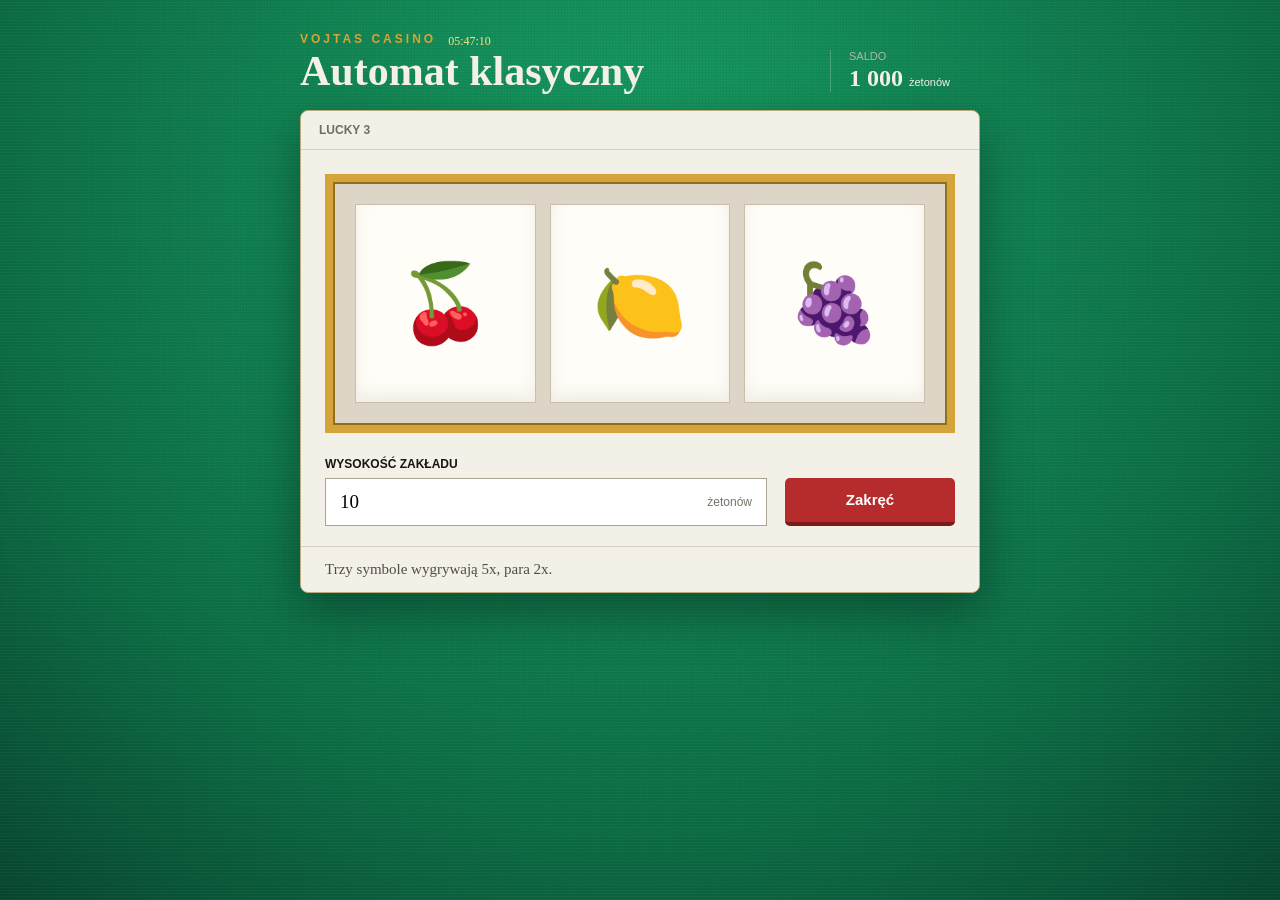
==== slot.html @ 4b45bf96 "gui + lobby" ====
<!DOCTYPE html>
<html lang="pl">
<head>
    <meta charset="UTF-8">
    <meta name="viewport" content="width=device-width, initial-scale=1.0">
    <meta name="description" content="Prosty automat do gry za fikcyjne żetony.">
    <title>Vojtas Casino</title>
    <link rel="stylesheet" href="style.css">
    <script src="script.js" defer></script>
</head>
<body>
    <div class="casino-shell">
        <header class="casino-header">
            <div>
                <div class="brand-row">
                    <p class="eyebrow"><a class="casino-logo" href="index.html">Vojtas Casino</a></p>
                    <time id="casino-clock" class="casino-clock" aria-label="Aktualna godzina">00:00:00</time>
                </div>
                <h1>Automat klasyczny</h1>
            </div>
            <div class="balance-box" aria-label="Aktualne saldo">
                <span>Saldo</span>
                <strong><span id="balance">1 000</span> <small>żetonów</small></strong>
            </div>
        </header>

        <main class="game-panel">
            <div class="machine-topline">
                <span>Lucky 3</span>
            </div>

            <div id="reels" class="reels" aria-label="Wynik losowania">
                <span>🍒</span>
                <span>🍋</span>
                <span>🍇</span>
            </div>

            <div class="controls">
                <div class="bet-field">
                    <label for="bet">Wysokość zakładu</label>
                    <div class="input-wrap">
                        <input id="bet" type="number" min="10" step="10" value="10">
                        <span>żetonów</span>
                    </div>
                </div>
                <button id="spin" type="button">Zakręć</button>
            </div>

            <p id="message" class="message" aria-live="polite">Trzy symbole wygrywają 5x, para 2x.</p>
        </main>
    </div>
    <div id="celebration" aria-hidden="true"></div>
</body>
</html>
---- style.css ----
:root {
    --ink: #161514;
    --paper: #f3f0e8;
    --red: #b62b2b;
    --gold: #d5a43a;
    --green: #1d5b46;
}

* { box-sizing: border-box; }

body {
    min-height: 100vh;
    margin: 0;
    padding: 32px 16px;
    color: var(--ink);
    font-family: Georgia, "Times New Roman", serif;
    background-color: #0b6b43;
    background-image:
        repeating-linear-gradient(0deg, rgba(255,255,255,.035) 0 1px, transparent 1px 3px),
        repeating-linear-gradient(90deg, rgba(0,0,0,.04) 0 1px, transparent 1px 3px),
        radial-gradient(circle at 50% 20%, #159b61 0, #0b6b43 68%, #07462f 100%);
}

button, input { font: inherit; }

.casino-shell {
    width: min(680px, 100%);
    margin: 0 auto;
}

.casino-header {
    display: flex;
    align-items: flex-end;
    justify-content: space-between;
    gap: 24px;
    margin-bottom: 18px;
    color: var(--paper);
}

.eyebrow {
    margin: 0 0 4px;
    color: var(--gold);
    font-family: "Trebuchet MS", sans-serif;
    font-size: 12px;
    font-weight: 700;
    letter-spacing: 3px;
    text-transform: uppercase;
}

.brand-row {
    display: flex;
    align-items: center;
    gap: 12px;
}

.brand-row .eyebrow { margin-bottom: 4px; }

.casino-clock {
    color: #ffe187;
    font-size: 12px;
    font-variant-numeric: tabular-nums;
}

.casino-logo {
    color: inherit;
    text-decoration: none;
}

.casino-logo:hover,
.casino-logo:focus-visible {
    text-decoration: underline;
    text-underline-offset: 4px;
}

h1 {
    margin: 0;
    font-size: clamp(26px, 6vw, 42px);
    line-height: 1;
}

.balance-box {
    flex: 0 0 auto;
    min-width: 150px;
    padding-left: 18px;
    border-left: 1px solid rgba(243, 240, 232, .25);
}

.balance-box > span {
    display: block;
    margin-bottom: 3px;
    color: #b7b3aa;
    font-family: "Trebuchet MS", sans-serif;
    font-size: 11px;
    text-transform: uppercase;
}

.balance-box strong { font-size: 24px; }
.balance-box small {
    font-family: "Trebuchet MS", sans-serif;
    font-size: 11px;
    font-weight: 400;
}

.game-panel {
    overflow: hidden;
    border: 1px solid #b9aa7c;
    border-radius: 8px;
    background: var(--paper);
    box-shadow: 0 18px 50px rgba(0, 0, 0, .35);
}

.machine-topline {
    display: flex;
    justify-content: space-between;
    padding: 12px 18px;
    border-bottom: 1px solid #d5cfbf;
    color: #706d65;
    font-family: "Trebuchet MS", sans-serif;
    font-size: 12px;
    font-weight: 700;
    text-transform: uppercase;
}

.status-dot::before {
    content: "";
    display: inline-block;
    width: 7px;
    height: 7px;
    margin-right: 7px;
    border-radius: 50%;
    background: var(--green);
}

.reels {
    display: grid;
    grid-template-columns: repeat(3, minmax(0, 1fr));
    gap: clamp(8px, 2vw, 14px);
    margin: 24px;
    padding: clamp(12px, 3vw, 22px);
    border: 8px solid var(--gold);
    background: #ddd6c6;
    box-shadow: inset 0 0 0 2px #8e701f;
}

.reels span {
    display: grid;
    place-items: center;
    aspect-ratio: 1 / 1.1;
    border: 1px solid #c7bfac;
    background: #fffdf7;
    font-size: clamp(42px, 12vw, 76px);
    box-shadow: inset 0 -8px 16px rgba(53, 45, 31, .08);
}

.reels.spinning span {
    opacity: .35;
    filter: grayscale(.35);
}

.controls {
    display: grid;
    grid-template-columns: minmax(0, 1fr) 170px;
    gap: 18px;
    align-items: end;
    padding: 0 24px 20px;
}

.bet-field label {
    display: block;
    margin-bottom: 7px;
    font-family: "Trebuchet MS", sans-serif;
    font-size: 12px;
    font-weight: 700;
    text-transform: uppercase;
}

.input-wrap {
    display: flex;
    align-items: center;
    height: 48px;
    border: 1px solid #aaa391;
    background: #fff;
}

.input-wrap input {
    min-width: 0;
    width: 100%;
    height: 100%;
    padding: 0 14px;
    border: 0;
    outline: 0;
    background: transparent;
    font-size: 19px;
}

.input-wrap span {
    padding-right: 14px;
    color: #777268;
    font-family: "Trebuchet MS", sans-serif;
    font-size: 12px;
}

#spin {
    height: 48px;
    border: 0;
    border-bottom: 4px solid #7d1919;
    border-radius: 5px;
    color: white;
    background: var(--red);
    font-family: "Trebuchet MS", sans-serif;
    font-size: 15px;
    font-weight: 700;
    cursor: pointer;
}

#spin:active {
    border-bottom-width: 1px;
    transform: translateY(3px);
}

.message {
    min-height: 46px;
    margin: 0;
    padding: 14px 24px;
    border-top: 1px solid #d5cfbf;
    color: #504d46;
    font-size: 15px;
}

.disclaimer {
    margin: 14px 0 0;
    color: #aaa69d;
    font-family: "Trebuchet MS", sans-serif;
    font-size: 11px;
    text-align: center;
    text-transform: uppercase;
}

body:has(.lobby-shell) {
    background-color: #0b6b43;
}

.lobby-shell { width: min(900px, 100%); }

.lobby-header { margin-bottom: 22px; }

.game-grid {
    display: grid;
    grid-template-columns: repeat(2, minmax(0, 1fr));
    gap: 18px;
}

.game-card {
    overflow: hidden;
    border: 1px solid rgba(213, 164, 58, .75);
    border-radius: 8px;
    background: var(--paper);
    box-shadow: 0 18px 50px rgba(0, 0, 0, .28);
}

.game-card-art {
    display: grid;
    grid-template-columns: repeat(3, 1fr);
    gap: 8px;
    padding: 22px;
    border-bottom: 1px solid #d5cfbf;
    background: #ddd6c6;
}

.game-card-art span {
    display: grid;
    place-items: center;
    aspect-ratio: 1;
    border: 4px solid var(--gold);
    border-radius: 4px;
    background: #fffdf7;
    font-size: clamp(38px, 8vw, 64px);
}

.game-card-body {
    display: flex;
    align-items: center;
    justify-content: space-between;
    gap: 16px;
    min-height: 105px;
    padding: 18px;
}

.game-card-body h2,
.game-card-body p { margin: 0; }

.game-card-body h2 { font-size: 27px; }

.game-type {
    margin-bottom: 4px !important;
    color: #777268;
    font-family: "Trebuchet MS", sans-serif;
    font-size: 11px;
    text-transform: uppercase;
}

.play-button {
    flex: 0 0 auto;
    padding: 12px 18px;
    border-bottom: 3px solid #7d1919;
    border-radius: 5px;
    color: white;
    background: var(--red);
    font-family: "Trebuchet MS", sans-serif;
    font-weight: 700;
    text-decoration: none;
}

.game-card-coming-soon { opacity: .68; }
.game-card-coming-soon .game-card-art span { font-family: Georgia, serif; color: #777268; }
.coming-soon { font-family: "Trebuchet MS", sans-serif; font-size: 12px; }

#celebration {
    position: fixed;
    inset: 0;
    overflow: hidden;
    pointer-events: none;
    z-index: 10;
}

.confetti {
    position: absolute;
    top: -24px;
    width: 9px;
    height: 16px;
    border-radius: 2px;
    animation: confetti-fall var(--fall-duration) linear forwards;
}

@keyframes confetti-fall {
    to {
        transform: translate(var(--drift), 105vh) rotate(var(--spin));
    }
}

.message.win {
    color: #165d43;
    font-weight: 700;
}

@media (prefers-reduced-motion: reduce) {
    .confetti { display: none; }
}

@media (max-width: 520px) {
    body { padding: 22px 12px; }
    .casino-header { align-items: center; }
    .game-grid { grid-template-columns: 1fr; }
    .balance-box {
        min-width: 118px;
        padding-left: 12px;
    }
    .balance-box strong { font-size: 20px; }
    .balance-box small { display: block; }
    .reels {
        margin: 14px;
        border-width: 6px;
    }
    .controls {
        grid-template-columns: 1fr;
        padding: 0 14px 16px;
    }
    .message { padding-inline: 14px; }
}
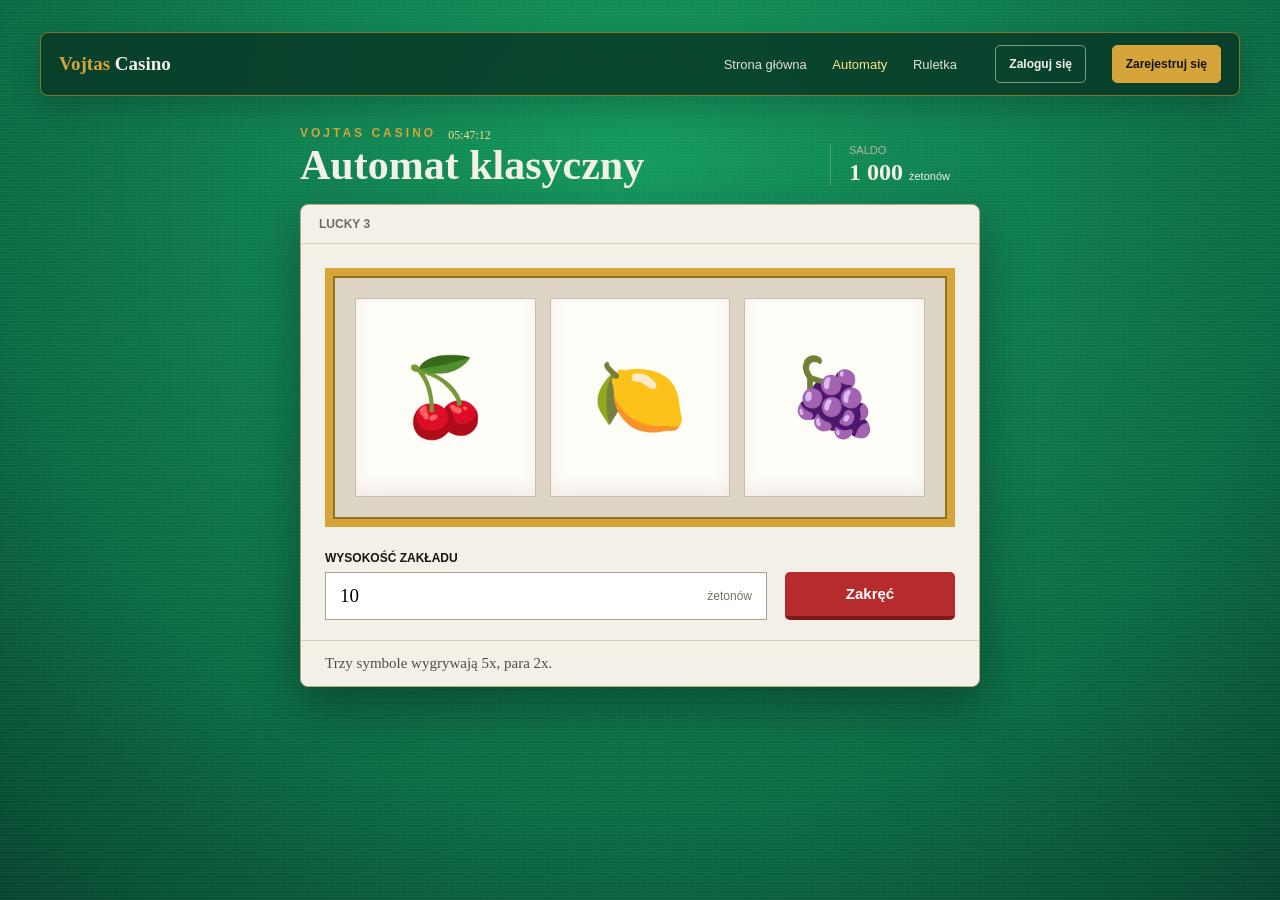
==== commit 866530d4: "update" ====
--- a/slot.html
+++ b/slot.html
@@ -9,6 +9,19 @@
     <script src="script.js" defer></script>
 </head>
 <body>
+    <nav class="site-nav" aria-label="Menu główne">
+        <a class="site-brand" href="home.html">Vojtas <span>Casino</span></a>
+        <div class="site-nav-links">
+            <a href="home.html">Strona główna</a>
+            <a href="index.html#automaty" aria-current="page">Automaty</a>
+            <a href="roulette.html">Ruletka</a>
+        </div>
+        <div class="site-nav-actions">
+            <button type="button" class="login-button" data-auth-action="logowania">Zaloguj się</button>
+            <button type="button" class="register-button" data-auth-action="rejestracji">Zarejestruj się</button>
+        </div>
+        <p class="nav-notice" role="status" aria-live="polite"></p>
+    </nav>
     <div class="casino-shell">
         <header class="casino-header">
             <div>
--- a/style.css
+++ b/style.css
@@ -23,6 +23,100 @@
 
 button, input { font: inherit; }
 
+.site-nav {
+    position: relative;
+    display: flex;
+    align-items: center;
+    gap: clamp(18px, 3vw, 42px);
+    width: min(1200px, 100%);
+    min-height: 64px;
+    margin: 0 auto 30px;
+    padding: 12px 18px;
+    border: 1px solid rgba(213, 164, 58, .55);
+    border-radius: 8px;
+    color: var(--paper);
+    background: rgba(8, 54, 37, .82);
+    box-shadow: 0 12px 30px rgba(0, 0, 0, .2);
+    font-family: "Trebuchet MS", sans-serif;
+}
+
+.site-brand {
+    flex: 0 0 auto;
+    color: var(--gold);
+    font-family: Georgia, "Times New Roman", serif;
+    font-size: 19px;
+    font-weight: 700;
+    text-decoration: none;
+}
+
+.site-brand span { color: var(--paper); }
+
+.site-nav-links,
+.site-nav-actions {
+    display: flex;
+    align-items: center;
+    gap: clamp(12px, 2vw, 26px);
+}
+
+.site-nav-links { margin-left: auto; }
+
+.site-nav-links a {
+    color: #e4e0d5;
+    font-size: 13px;
+    text-decoration: none;
+    white-space: nowrap;
+}
+
+.site-nav-links a:hover,
+.site-nav-links a:focus-visible,
+.site-nav-links a[aria-current="page"] {
+    color: #ffe187;
+}
+
+.site-nav-actions { flex: 0 0 auto; }
+
+.site-nav-actions button {
+    min-height: 38px;
+    padding: 0 13px;
+    border: 1px solid rgba(243, 240, 232, .5);
+    border-radius: 5px;
+    color: var(--paper);
+    background: transparent;
+    font-size: 12px;
+    font-weight: 700;
+    white-space: nowrap;
+    cursor: pointer;
+}
+
+.site-nav-actions .register-button {
+    border-color: var(--gold);
+    color: #17140e;
+    background: var(--gold);
+}
+
+.site-nav-actions button:hover { filter: brightness(1.1); }
+
+.nav-notice {
+    display: none;
+    position: absolute;
+    top: calc(100% + 6px);
+    right: 18px;
+    z-index: 2;
+    max-width: min(320px, calc(100vw - 56px));
+    margin: 0;
+    padding: 10px 14px;
+    border: 1px solid rgba(213, 164, 58, .7);
+    border-radius: 5px;
+    color: var(--paper);
+    background: #083625;
+    box-shadow: 0 8px 18px rgba(0, 0, 0, .24);
+    font-size: 12px;
+}
+
+.nav-notice:not(:empty) {
+    display: block;
+}
+
 .casino-shell {
     width: min(680px, 100%);
     margin: 0 auto;
@@ -315,6 +409,43 @@
 .game-card-coming-soon .game-card-art span { font-family: Georgia, serif; color: #777268; }
 .coming-soon { font-family: "Trebuchet MS", sans-serif; font-size: 12px; }
 
+.construction-panel {
+    width: min(760px, 100%);
+    margin: 0 auto;
+    padding: clamp(28px, 6vw, 64px);
+    border: 1px solid rgba(213, 164, 58, .75);
+    border-radius: 8px;
+    background: var(--paper);
+    box-shadow: 0 18px 50px rgba(0, 0, 0, .28);
+    text-align: center;
+}
+
+.construction-panel .eyebrow { color: var(--green); }
+
+.construction-panel h1 {
+    margin: 12px 0;
+    color: var(--ink);
+}
+
+.construction-panel p:last-of-type {
+    margin: 0;
+    color: #625e54;
+    font-size: 16px;
+    line-height: 1.6;
+}
+
+.construction-panel a {
+    display: inline-block;
+    margin-top: 24px;
+    padding: 12px 18px;
+    border-radius: 5px;
+    color: white;
+    background: var(--green);
+    font-family: "Trebuchet MS", sans-serif;
+    font-weight: 700;
+    text-decoration: none;
+}
+
 #celebration {
     position: fixed;
     inset: 0;
@@ -349,6 +480,24 @@
 
 @media (max-width: 520px) {
     body { padding: 22px 12px; }
+    .site-nav {
+        flex-wrap: wrap;
+        justify-content: space-between;
+        gap: 12px;
+        margin-bottom: 24px;
+        padding: 12px;
+    }
+    .site-nav-links {
+        order: 3;
+        flex-basis: 100%;
+        justify-content: space-between;
+        gap: 8px;
+        padding-top: 8px;
+        border-top: 1px solid rgba(243, 240, 232, .18);
+    }
+    .site-nav-links a { font-size: 12px; }
+    .site-nav-actions { gap: 6px; }
+    .site-nav-actions button { min-height: 34px; padding-inline: 8px; font-size: 11px; }
     .casino-header { align-items: center; }
     .game-grid { grid-template-columns: 1fr; }
     .balance-box {
@@ -366,4 +515,10 @@
         padding: 0 14px 16px;
     }
     .message { padding-inline: 14px; }
+}
+
+@media (min-width: 521px) and (max-width: 760px) {
+    .site-nav { flex-wrap: wrap; gap: 12px 20px; }
+    .site-nav-links { order: 3; flex-basis: 100%; justify-content: center; }
+    .site-nav-actions { margin-left: auto; }
 }
